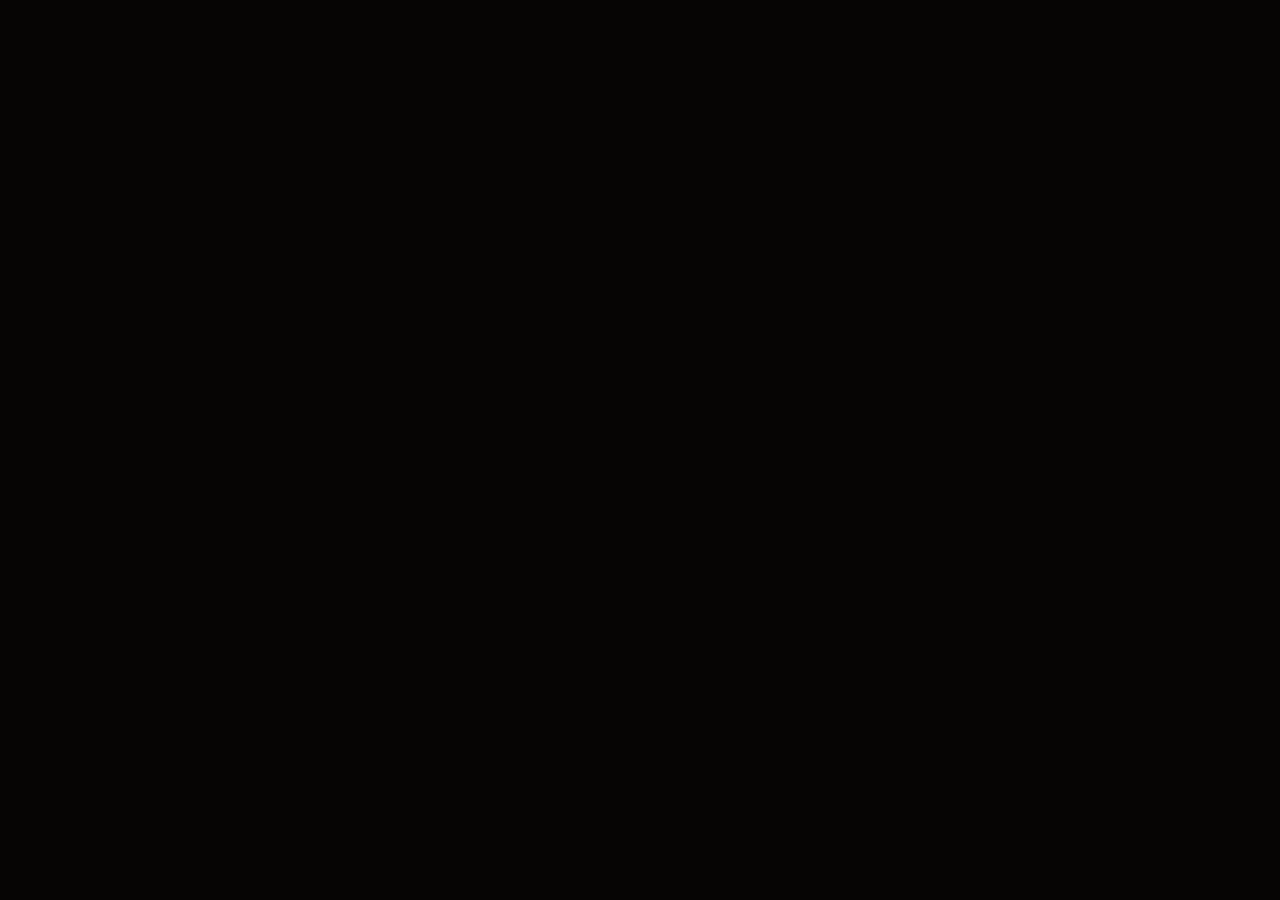
==== index.html @ a0f30145 "Seal Guild Permit; strip Bloodline claim theater; Pathway auto-credit. Co-authored-by: Cursor <curso" ====
<!doctype html>
<html lang="en">
  <head>
    <meta charset="UTF-8" />
    <meta name="viewport" content="width=device-width, initial-scale=1, viewport-fit=cover" />
    <meta name="theme-color" content="#060504" />
    <meta
      name="description"
      content="The Community OS — refuse the feed, prove the will. CCRS member application."
    />
    <link rel="manifest" href="/the-community-os/manifest.webmanifest" />
    <link rel="preconnect" href="https://fonts.googleapis.com" />
    <link rel="preconnect" href="https://fonts.gstatic.com" crossorigin />
    <title>The Community OS</title>
    <style>
      html, body, #root { margin: 0; height: 100%; background: #060504; }
    </style>
    <script type="module" crossorigin src="/the-community-os/assets/index-BQoBjyE2.js"></script>
    <link rel="stylesheet" crossorigin href="/the-community-os/assets/index-Box3RQPM.css">
  </head>
  <body>
    <div id="root"></div>
  </body>
</html>
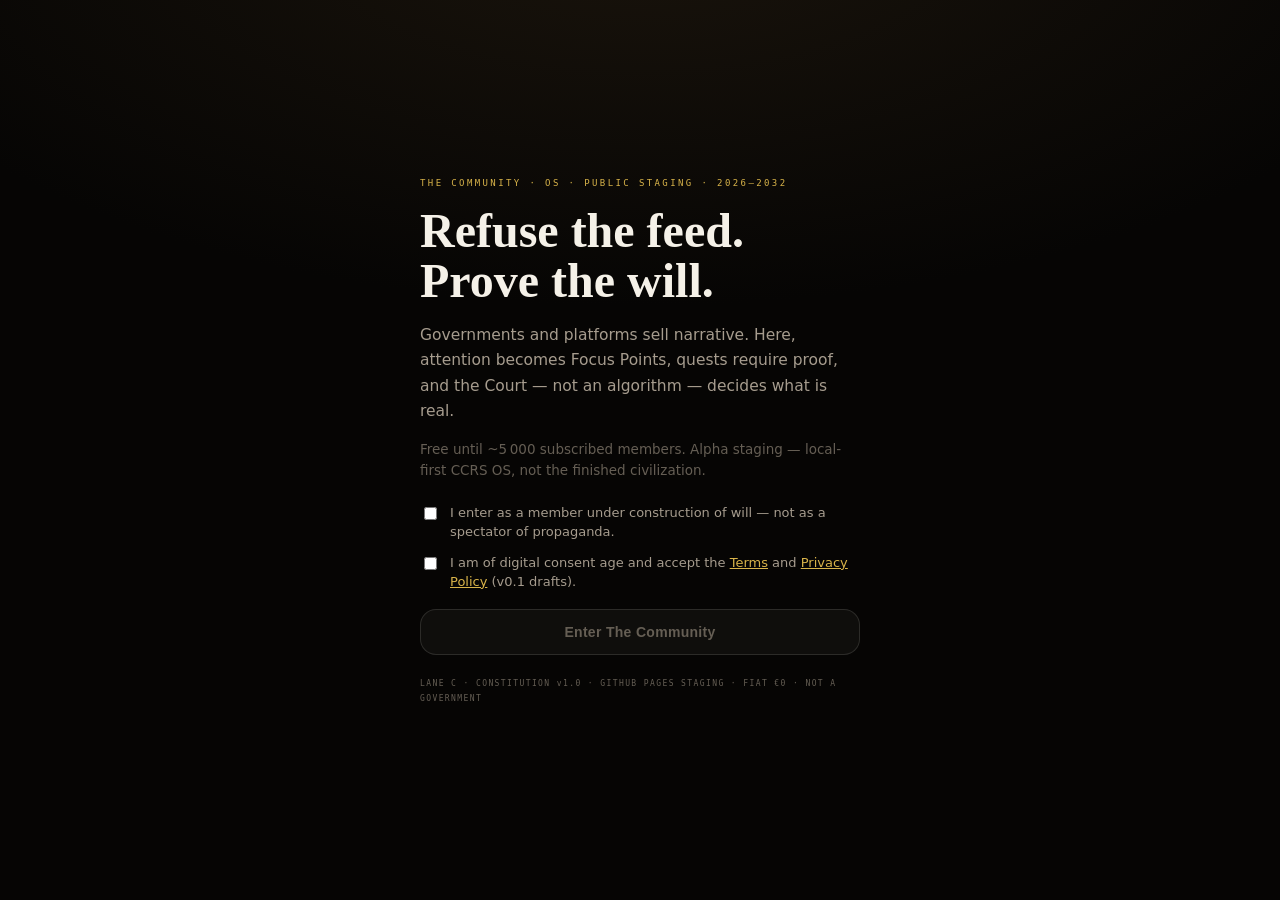
==== commit a6575548: "Ship UX walkthrough fixes + item art pack Realm Speak CTA, peasant Act demote, Descent HUD chip, Mar" ====
--- a/index.html
+++ b/index.html
@@ -8,15 +8,15 @@
       name="description"
       content="The Community OS — refuse the feed, prove the will. CCRS member application."
     />
-    <link rel="manifest" href="/the-community-os/manifest.webmanifest" />
+    <link rel="manifest" href="/manifest.webmanifest" />
     <link rel="preconnect" href="https://fonts.googleapis.com" />
     <link rel="preconnect" href="https://fonts.gstatic.com" crossorigin />
     <title>The Community OS</title>
     <style>
       html, body, #root { margin: 0; height: 100%; background: #060504; }
     </style>
-    <script type="module" crossorigin src="/the-community-os/assets/index-BQoBjyE2.js"></script>
-    <link rel="stylesheet" crossorigin href="/the-community-os/assets/index-Box3RQPM.css">
+    <script type="module" crossorigin src="/assets/index-CAGFooMX.js"></script>
+    <link rel="stylesheet" crossorigin href="/assets/index-B2z7ou4q.css">
   </head>
   <body>
     <div id="root"></div>
--- a/assets/index-B2z7ou4q.css
+++ b/assets/index-B2z7ou4q.css
@@ -0,0 +1 @@
+@import "https://fonts.googleapis.com/css2?family=Inter:wght@400;700;900&family=Press+Start+2P&family=Roboto+Mono:wght@400;600;700&family=Yuji+Syuku&display=swap";.code-assassin-bg-container{pointer-events:none;z-index:0;width:100%;height:100%;position:absolute;inset:0;overflow:hidden}@keyframes code-bit-animation{0%{opacity:0;transform:translateY(20px)}20%{opacity:.6}80%{opacity:.6}to{opacity:0;transform:translateY(-80px)}}@media (prefers-reduced-motion:reduce){.code-assassin-bg-container .code-bit{opacity:.25;animation:none;transform:none}}html,body,#root{background-color:var(--background-color,#000);color:var(--text-color,#f0f0f4)}.theme-monolith{--background-color:#000;--text-color:#f0f0f4;--primary-color:#f0f0f4;--accent-color:#fff;--border-color:#f0f0f473;--card-bg-color:#000;font-family:Inter,system-ui,sans-serif}.theme-monolith .tab-head-title{text-transform:uppercase;letter-spacing:-.06em;line-height:.9;font-family:Inter,system-ui,sans-serif!important;font-weight:900!important}.theme-cyber-noir{--background-color:#111827;--text-color:#f3f4f6;--primary-color:#8b5cf6;--accent-color:#06b6d4;--border-color:#8b5cf673;--card-bg-color:#1f2937e6;--primary-color-rgb:139, 92, 246;--primary-color-shadow:#8b5cf673}.theme-code-assassin{--background-color:#000;--text-color:#e0f2fe;--primary-color:#06b6d4;--secondary-color:#38bdf8;--accent-color:#7dd3fc;--border-color:#06b6d466;--card-bg-color:#0e1d2bd9;--primary-color-rgb:6, 182, 212;font-family:Inter,sans-serif}.theme-code-assassin .tab-head-title{text-transform:uppercase;letter-spacing:.1em;font-family:Roboto Mono,monospace!important}.theme-matrix,.theme-matrix-red,.theme-matrix-blue,.theme-matrix-gold,.theme-matrix-multicolor{--background-color:#000;font-family:Roboto Mono,ui-monospace,monospace}.theme-matrix{--primary-color:#0f0;--text-color:#afcaaf;--border-color:#0f0;--card-bg-color:#000f00e6}.theme-matrix-red{--primary-color:red;--text-color:#caafaf;--border-color:red;--card-bg-color:#140000e6}.theme-matrix-blue{--primary-color:#00f;--text-color:#afafca;--border-color:#00f;--card-bg-color:#000014e6}.theme-matrix-gold{--primary-color:gold;--text-color:#cac5af;--border-color:gold;--card-bg-color:#140f00e6}.theme-matrix-multicolor{--primary-color:#d946ef;--secondary-color:#06b6d4;--accent-color:#eab308;--text-color:#e0e0e0;--border-color:#fff;--card-bg-color:#0a0a0ae6}.theme-discord{--background-color:#36393f;--text-color:#dcddde;--primary-color:#7289da;--accent-color:#faa61a;--border-color:#2f3136;--card-bg-color:#2f3136d9}.theme-retro{--background-color:#000;--text-color:#e8d9c5;--primary-color:#d4af37;--border-color:#8b4513;--card-bg-color:#3d2c1bcc;font-family:Georgia,Times New Roman,serif}.theme-medieval{--background-color:#2a2015;--text-color:#d8c8b8;--primary-color:maroon;--accent-color:#b8860b;--border-color:#6b4f35;--card-bg-color:#32281ed9;font-family:Times New Roman,serif}.theme-pixel-art{--background-color:#2c2137;--text-color:#fff;--primary-color:#5f2bff;--accent-color:#00ffc3;--border-color:#222;--card-bg-color:#483d54eb;font-family:"Press Start 2P",cursive}.theme-pixel-art .tab-head-title{letter-spacing:.02em!important;font-family:"Press Start 2P",cursive!important;font-size:clamp(14px,4vw,22px)!important;line-height:1.3!important}.theme-tokyo-night{--background-color:#1a1a2e;--text-color:#eaeaea;--primary-color:#f43f5e;--accent-color:#22d3ee;--border-color:#3f3d56;--card-bg-color:#1a1a2ebf}.theme-tokyo-night .tab-head-title{font-family:Yuji Syuku,serif!important}.theme-legacy-tint{--background-color:#060504;--text-color:#f5f1e8}.code-assassin-bg-container .code-bit{color:var(--primary-color,#06b6d4);opacity:0;white-space:nowrap;animation:code-bit-animation var(--duration) linear var(--delay) infinite;will-change:transform, opacity;pointer-events:none;font-family:Roboto Mono,ui-monospace,monospace;position:absolute}@media (prefers-reduced-motion:reduce){.code-assassin-bg-container .code-bit{opacity:.25;animation:none;transform:none}}:root{--chrome-fg:var(--text-color,#f5f1e8);--chrome-bg:var(--background-color,#060504);--chrome-card:var(--card-bg-color,#12100e);--chrome-line:var(--border-color,#f5f1e824);--chrome-radius:var(--tc-radius,2px)}html,body,#root{background:var(--chrome-bg);color:var(--chrome-fg)}.theme-fx-layer,.theme-fx-layer *{pointer-events:none!important}.theme-fx-layer{opacity:.42;z-index:0!important}body.theme-monolith .theme-fx-layer{opacity:.28}body.theme-pixel-art .theme-fx-layer,body.theme-tokyo-night .theme-fx-layer,body.theme-cyber-noir .theme-fx-layer,body.theme-code-assassin .theme-fx-layer{opacity:.34}body.theme-matrix .theme-fx-layer,body.theme-matrix-red .theme-fx-layer,body.theme-matrix-blue .theme-fx-layer,body.theme-matrix-gold .theme-fx-layer,body.theme-matrix-multicolor .theme-fx-layer{opacity:.32}.tab-head-title,.app-chrome-text{text-shadow:0 1px 1px #0000008c}body.theme-monolith .tab-head-title{text-shadow:none}button,input,textarea,select{-webkit-tap-highlight-color:transparent}input::placeholder,textarea::placeholder{color:color-mix(in srgb, var(--chrome-fg) 38%, transparent);opacity:1}.app-scroll-pad{padding-bottom:calc(110px + env(safe-area-inset-bottom,0px))}
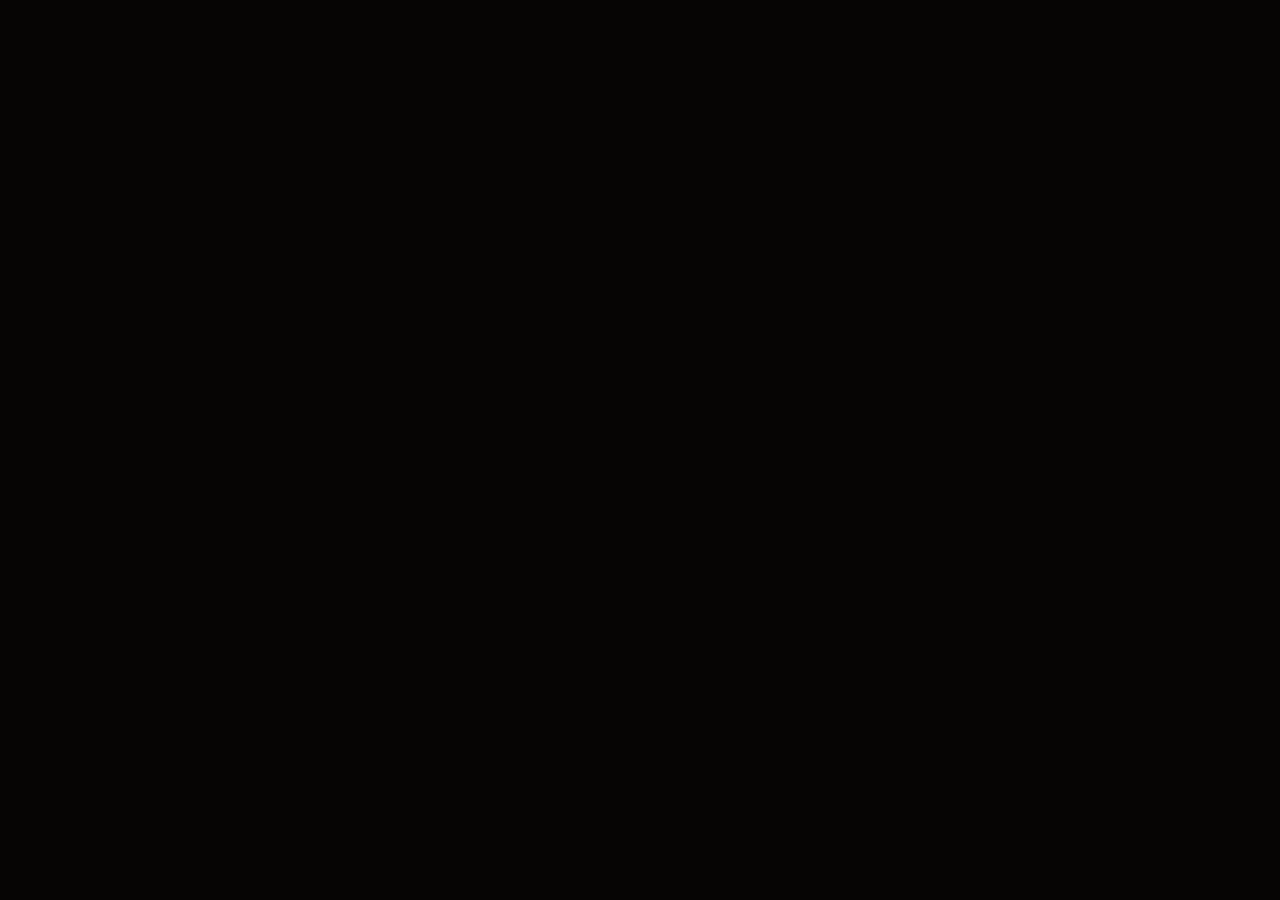
==== commit 45651d39: "Fix Pages base path so assets load under /the-community-os/ Co-authored-by: Cursor <cursoragent@curs" ====
--- a/index.html
+++ b/index.html
@@ -8,15 +8,15 @@
       name="description"
       content="The Community OS — refuse the feed, prove the will. CCRS member application."
     />
-    <link rel="manifest" href="/manifest.webmanifest" />
+    <link rel="manifest" href="/the-community-os/manifest.webmanifest" />
     <link rel="preconnect" href="https://fonts.googleapis.com" />
     <link rel="preconnect" href="https://fonts.gstatic.com" crossorigin />
     <title>The Community OS</title>
     <style>
       html, body, #root { margin: 0; height: 100%; background: #060504; }
     </style>
-    <script type="module" crossorigin src="/assets/index-CAGFooMX.js"></script>
-    <link rel="stylesheet" crossorigin href="/assets/index-B2z7ou4q.css">
+    <script type="module" crossorigin src="/the-community-os/assets/index-_w1J-MY9.js"></script>
+    <link rel="stylesheet" crossorigin href="/the-community-os/assets/index-B2z7ou4q.css">
   </head>
   <body>
     <div id="root"></div>
